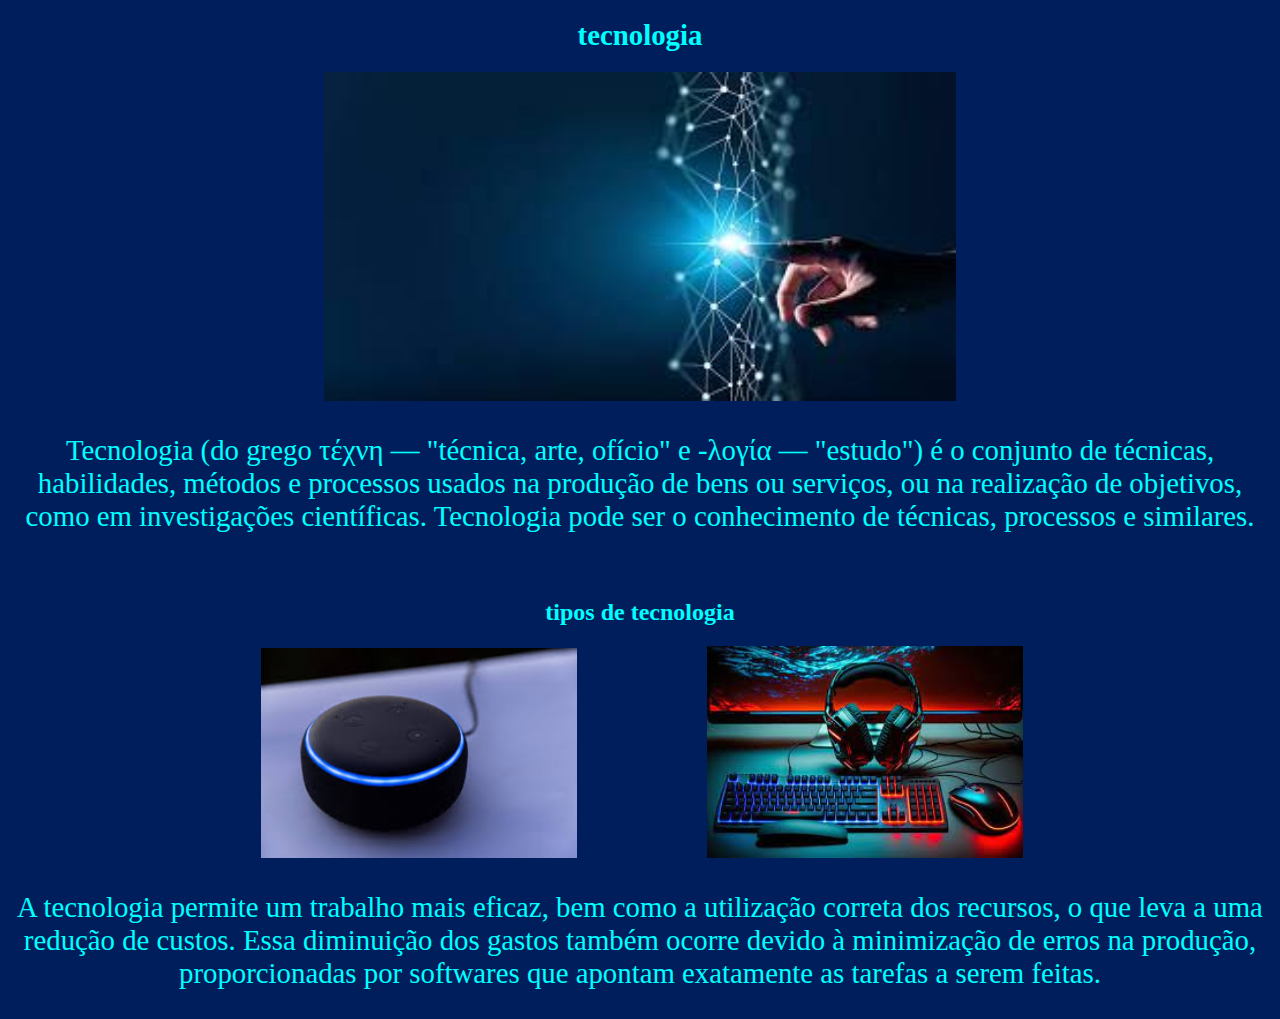
==== index.html @ 70952e9f "Add files via upload" ====
<!DOCTYPE html>
<html lang="pt-br">
<head>
    <meta charset="UTF-8">
    <meta http-equiv="X-UA-Compatible" content="IE=edge">
    <meta name="viewport" content="width=device-width, initial-scale=1.0">
    <link rel="stylesheet" href="index.css">
    <title>tecnologia</title>
</head>
<body>
    <header class="tec">
        <h1 class="tc">tecnologia</h1>
   <img id="tecnologia" src="./tec.jpeg" >
 <p class="tc">Tecnologia (do grego τέχνη — "técnica, arte, ofício" e -λογία — "estudo") é o conjunto de técnicas, habilidades, métodos e processos usados na produção de bens ou serviços, ou na realização de objetivos, como em investigações científicas. Tecnologia pode ser o conhecimento de técnicas, processos e similares.</p>

<h2 class="tc2"> tipos de tecnologia</h2>

<IMG ID="alexa" src="./alexa.jpeg">

    <img id="pc" src="./pc.jpeg">
  
<p class="tc3">A tecnologia permite um trabalho mais eficaz, bem como a utilização correta dos recursos, o que leva a uma redução de custos. Essa diminuição dos gastos também ocorre devido à minimização de erros na produção, proporcionadas por softwares que apontam exatamente as tarefas a serem feitas.</p>


</header>
    

















</body>
</html>
---- index.css ----
body {
background-color: rgb(1, 30, 92);

}




#tecnologia {
width: 50%;
padding-left: 25%;

}

.tc {
    font-size: 180%;
text-align: center;
color: aqua;
font-family: Cambria, Cochin, Georgia, Times, 'Times New Roman', serif;
}
.tc2 {
padding-top: 3%;
text-align: center;
color: aqua;
font-family: Cambria, Cochin, Georgia, Times, 'Times New Roman', serif;
}

#alexa {

width: 25%;
padding-left: 20%;

}

#pc {

width: 25%;
padding-left: 10%;

}
.tc3 {

    font-size: 180%;
    text-align: center;
    color: aqua;
    font-family: Cambria, Cochin, Georgia, Times, 'Times New Roman', serif;


}
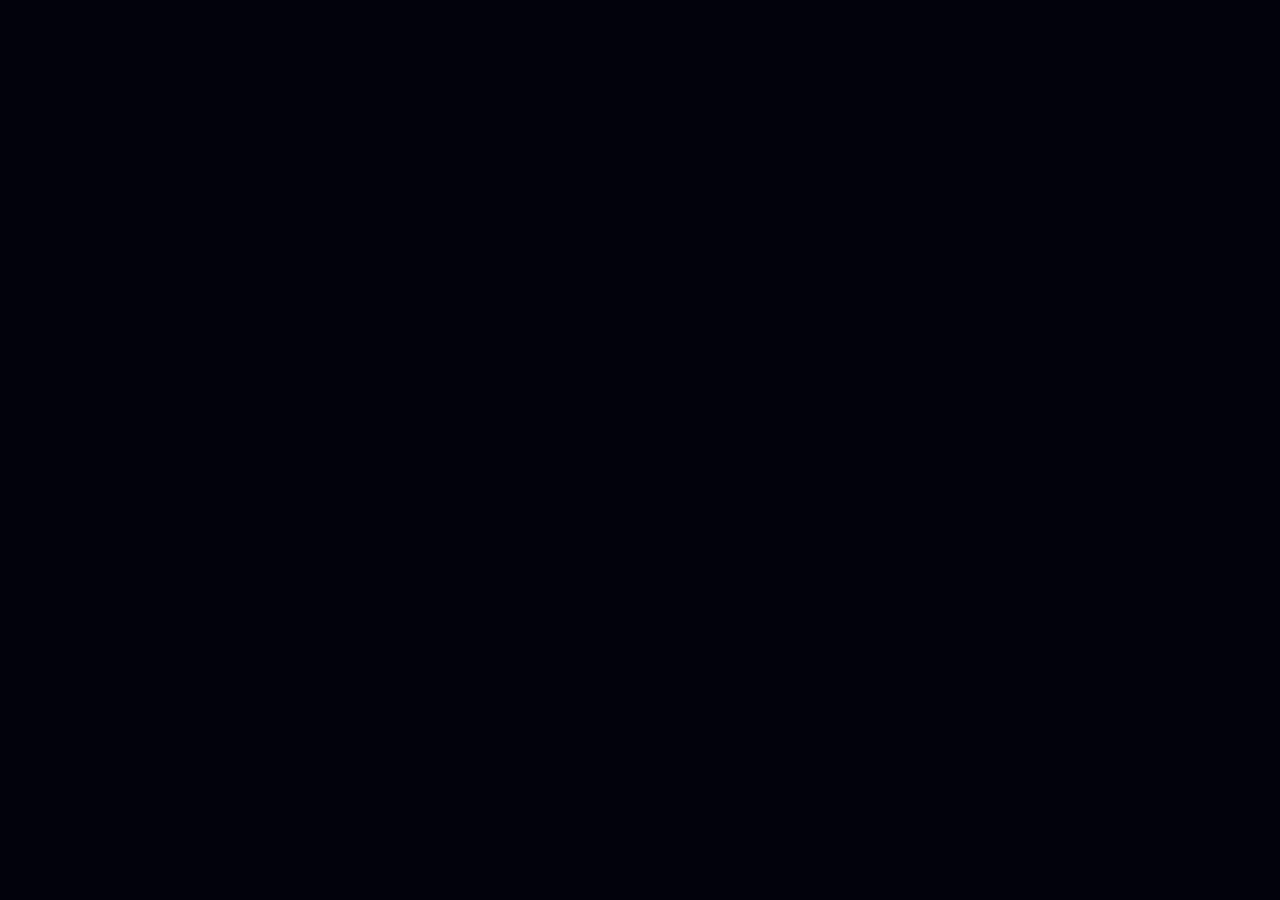
==== commit eb4d0270: "Add files via upload" ====
--- a/index.html
+++ b/index.html
@@ -4,42 +4,10 @@
     <meta charset="UTF-8">
     <meta http-equiv="X-UA-Compatible" content="IE=edge">
     <meta name="viewport" content="width=device-width, initial-scale=1.0">
-    <link rel="stylesheet" href="index.css">
-    <title>tecnologia</title>
+    <title>tua vó é nossa</title>
+<link rel="stylesheet" href="style.css">
 </head>
 <body>
-    <header class="tec">
-        <h1 class="tc">tecnologia</h1>
-   <img id="tecnologia" src="./tec.jpeg" >
- <p class="tc">Tecnologia (do grego τέχνη — "técnica, arte, ofício" e -λογία — "estudo") é o conjunto de técnicas, habilidades, métodos e processos usados na produção de bens ou serviços, ou na realização de objetivos, como em investigações científicas. Tecnologia pode ser o conhecimento de técnicas, processos e similares.</p>
-
-<h2 class="tc2"> tipos de tecnologia</h2>
-
-<IMG ID="alexa" src="./alexa.jpeg">
-
-    <img id="pc" src="./pc.jpeg">
-  
-<p class="tc3">A tecnologia permite um trabalho mais eficaz, bem como a utilização correta dos recursos, o que leva a uma redução de custos. Essa diminuição dos gastos também ocorre devido à minimização de erros na produção, proporcionadas por softwares que apontam exatamente as tarefas a serem feitas.</p>
-
-
-</header>
     
-
-
-
-
-
-
-
-
-
-
-
-
-
-
-
-
-
 </body>
 </html>--- a/style.css
+++ b/style.css
@@ -0,0 +1,12 @@
+:root {
+--branco-principal: #ffffff;
+--cinza-secundario: #c0c0c0;
+--botao-azul: #167bf7;
+--cor-de-fudo: #00030c;
+
+}
+
+body{
+background-color: var(--cor-de-fudo)
+
+}